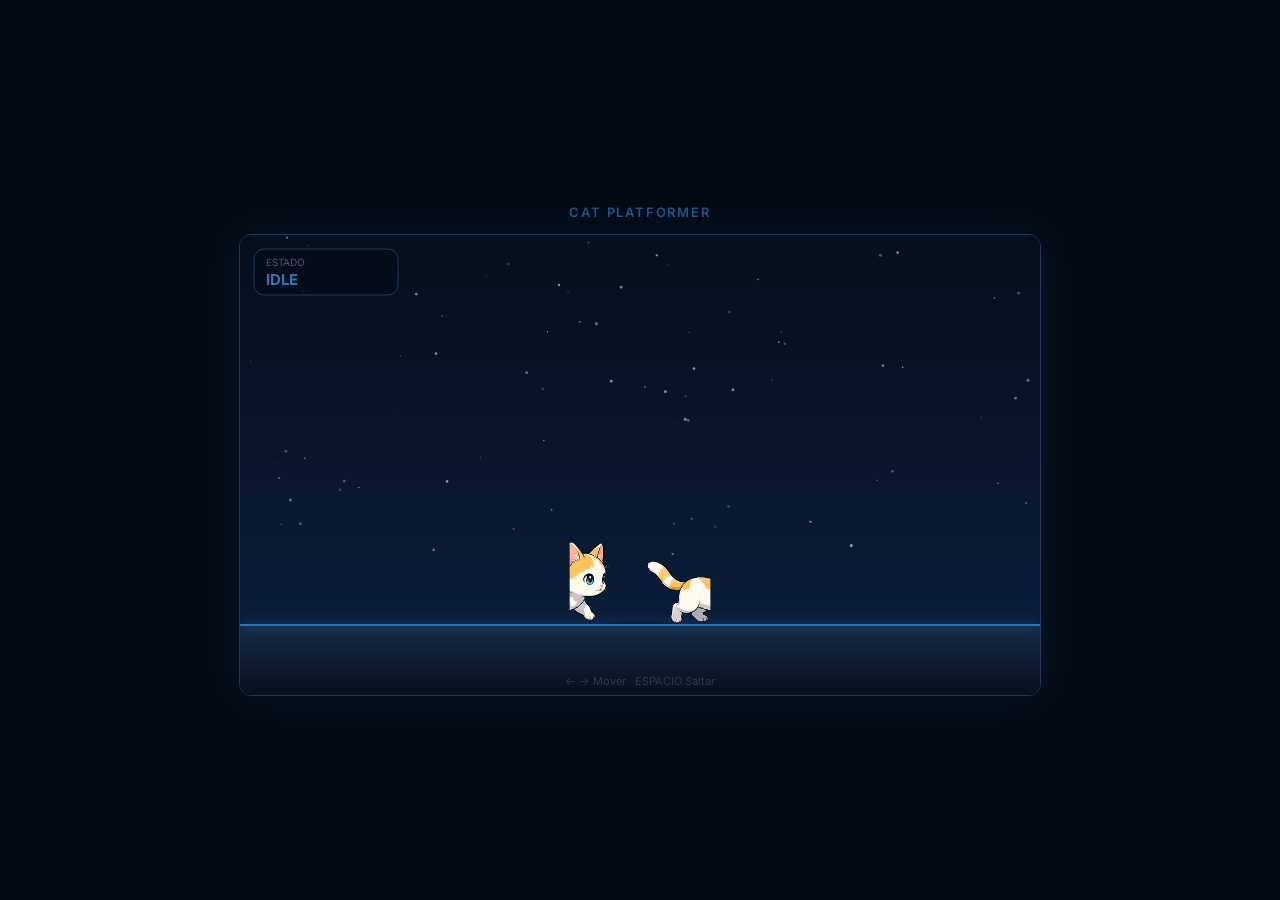
==== cat_game.html @ b576e5c2 "rebuild sprites: fixed 288×288 canvas, ≥16px margin, unified ground line - All 18 PNGs re-exported: " ====
<!DOCTYPE html>
<html lang="es">
<head>
<meta charset="UTF-8">
<meta name="viewport" content="width=device-width, initial-scale=1">
<title>Cat Platformer</title>
<link rel="preconnect" href="https://fonts.googleapis.com">
<link href="https://fonts.googleapis.com/css2?family=Inter:wght@400;600&display=swap" rel="stylesheet">
<style>
  *, *::before, *::after { box-sizing: border-box; margin: 0; padding: 0; }

  body {
    background: #030A14;
    display: flex;
    flex-direction: column;
    align-items: center;
    justify-content: center;
    min-height: 100vh;
    font-family: 'Inter', system-ui, sans-serif;
    gap: 14px;
  }

  h1 {
    color: rgba(46,117,182,0.7);
    font-size: 13px;
    font-weight: 600;
    letter-spacing: 0.14em;
    text-transform: uppercase;
  }

  canvas {
    display: block;
    border-radius: 12px;
    border: 1px solid #1a3a5c;
    max-width: 100%;
    height: auto;
    box-shadow: 0 0 48px rgba(46,117,182,0.12);
  }
</style>
</head>
<body>
<h1>Cat Platformer</h1>
<canvas id="gameCanvas" width="800" height="460"></canvas>
<script src="game.js"></script>
</body>
</html>
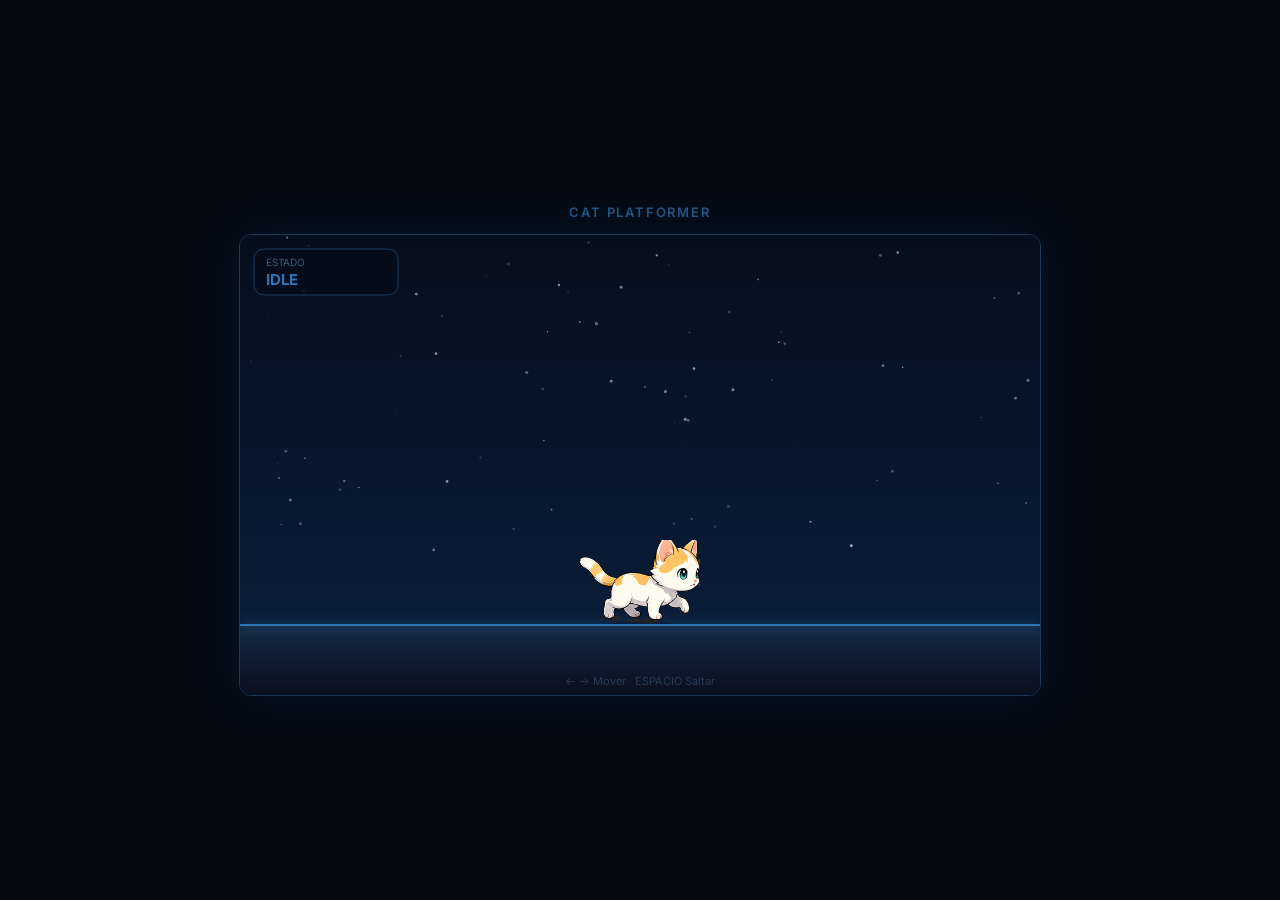
==== commit d1065f0d: "Add mobile D-pad to cat_game.html Three-button overlay (← SALTO →) dispatches synthetic KeyboardEven" ====
--- a/cat_game.html
+++ b/cat_game.html
@@ -18,6 +18,7 @@
     min-height: 100vh;
     font-family: 'Inter', system-ui, sans-serif;
     gap: 14px;
+    overflow: hidden;
   }
 
   h1 {
@@ -36,11 +37,77 @@
     height: auto;
     box-shadow: 0 0 48px rgba(46,117,182,0.12);
   }
+
+  /* ── D-pad ── */
+  .dpad {
+    display: grid;
+    grid-template-columns: repeat(3, 60px);
+    grid-template-rows: repeat(2, 60px);
+    gap: 8px;
+    touch-action: none;
+    user-select: none;
+    -webkit-user-select: none;
+  }
+
+  .dpad-btn {
+    width: 60px; height: 60px;
+    background: rgba(14,30,52,0.80);
+    border: 1.5px solid rgba(46,117,182,0.45);
+    border-radius: 14px;
+    display: flex; align-items: center; justify-content: center;
+    font-size: 24px;
+    color: rgba(226,232,240,0.75);
+    cursor: pointer;
+    -webkit-tap-highlight-color: transparent;
+    transition: background .1s, border-color .1s, color .1s;
+  }
+
+  .dpad-btn.pressed {
+    background: rgba(46,117,182,0.55);
+    border-color: rgba(46,117,182,0.9);
+    color: #fff;
+  }
+
+  /* grid positions */
+  .dpad-jump  { grid-column: 2; grid-row: 1; font-size: 20px; }
+  .dpad-left  { grid-column: 1; grid-row: 2; }
+  .dpad-right { grid-column: 3; grid-row: 2; }
+
+  @media (min-width: 700px) {
+    .dpad { display: none; }   /* hide on desktop — use keyboard */
+  }
 </style>
 </head>
 <body>
 <h1>Cat Platformer</h1>
 <canvas id="gameCanvas" width="800" height="460"></canvas>
+
+<div class="dpad">
+  <button class="dpad-btn dpad-jump"  data-code="Space"      >SALTO</button>
+  <button class="dpad-btn dpad-left"  data-code="ArrowLeft"  >←</button>
+  <button class="dpad-btn dpad-right" data-code="ArrowRight" >→</button>
+</div>
+
 <script src="game.js"></script>
+<script>
+  document.querySelectorAll('.dpad-btn').forEach(btn => {
+    const code = btn.dataset.code;
+
+    const press = e => {
+      e.preventDefault();
+      btn.classList.add('pressed');
+      window.dispatchEvent(new KeyboardEvent('keydown', { code, bubbles: true }));
+    };
+    const release = () => {
+      btn.classList.remove('pressed');
+      window.dispatchEvent(new KeyboardEvent('keyup', { code, bubbles: true }));
+    };
+
+    btn.addEventListener('pointerdown', press);
+    btn.addEventListener('pointerup',     release);
+    btn.addEventListener('pointercancel', release);
+    btn.addEventListener('pointerleave',  release);
+  });
+</script>
 </body>
 </html>
